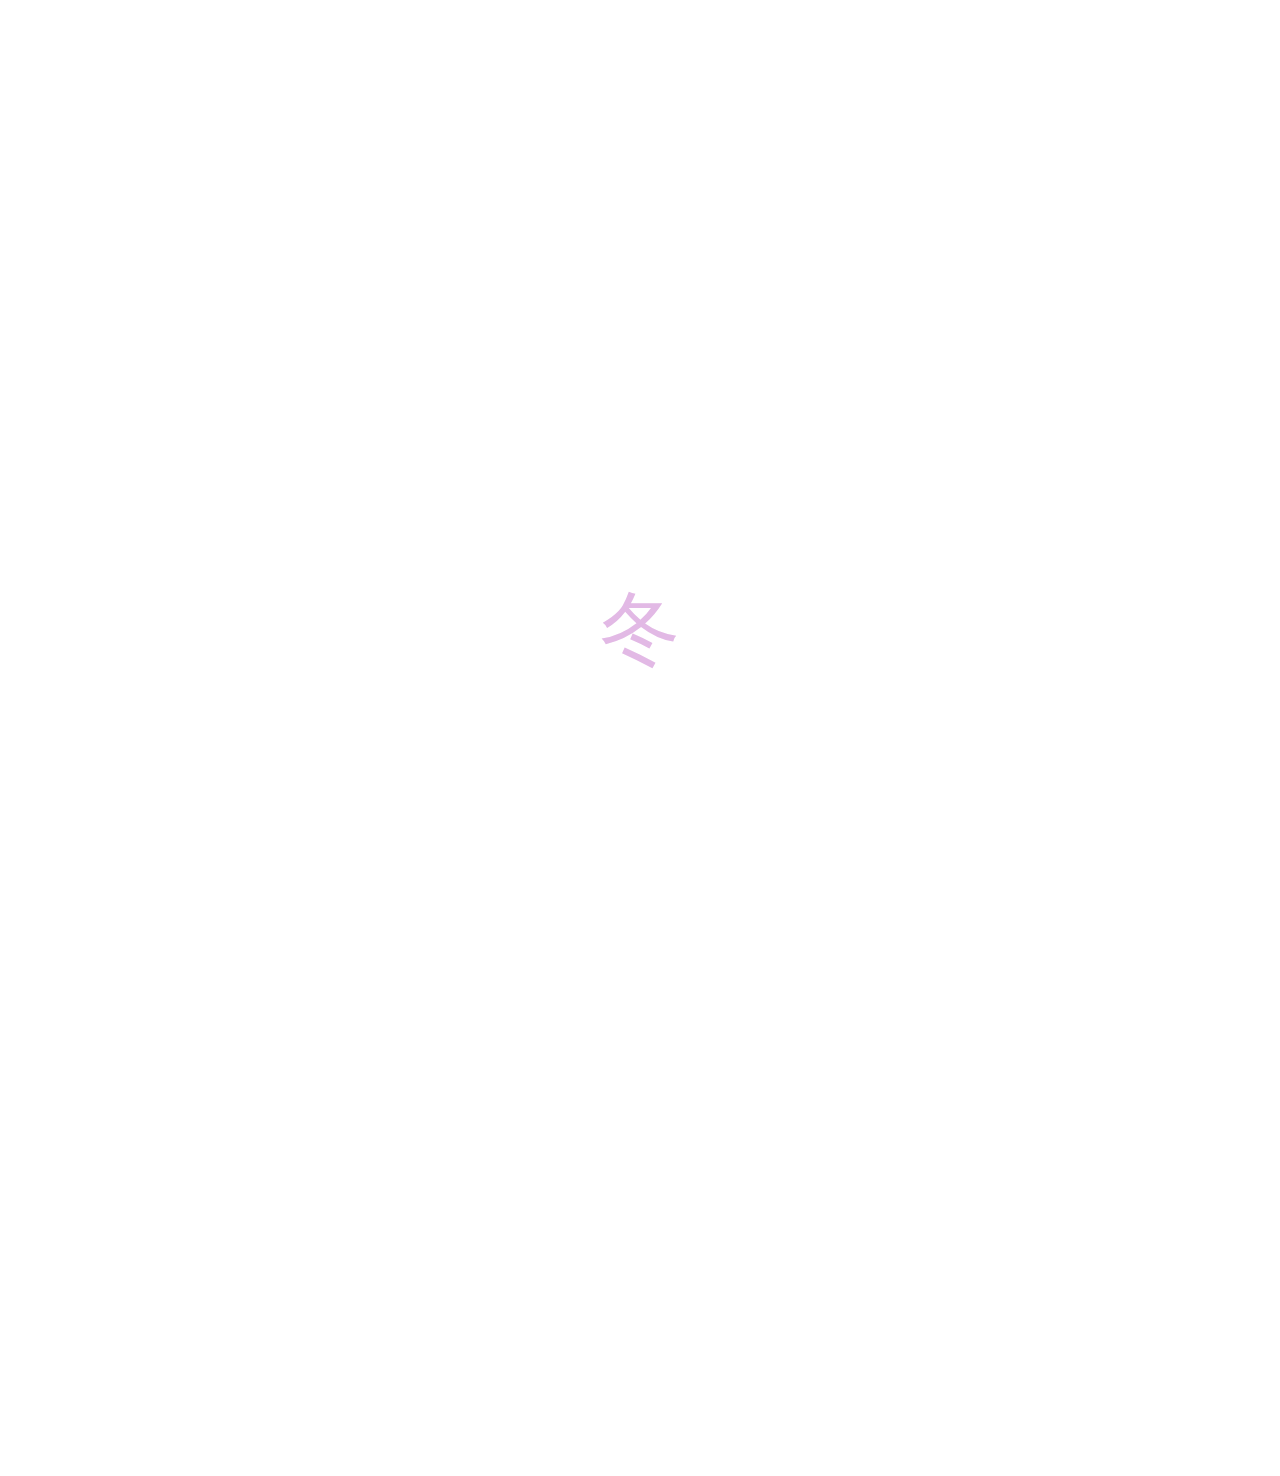
==== page.html @ 75116b1d "modify" ====
<!DOCTYPE html>
<html lang="en">
<head>
    <meta charset="UTF-8">
    <title>四季交换</title>
    <link rel="stylesheet" type="text/css" href="resource/css/page.css"/>

</head>
<body>
<page id="c">春</page>
<page id="x">夏</page>
<page id="q">秋</page>
<page id="d">冬</page>


</body>
</html>
---- resource/css/page.css ----
html, body {
    height: 100%;
    width: 100%;
    margin: 0px;
}

page {
    height: 100%;
    width: 100%;
    font-size: 80px;
    position: absolute;
    text-align: center;
    padding-top: 45%;
    /*animation:season 3s infinite;*/
}

#c {
    background-color: #FFF;
    color: lightsalmon;
    animation: c 5s infinite;
}

#x {
    color: #18cc86;
    background-color: #FFF;
    animation: x 5s infinite;

}

#q {
    color: #ccb829;
    background-color: #FFF;
    animation: q 5s infinite;
}

#d {
    color: #e2b9e5;
    background-color: #FFF;
    animation: d 5s infinite;
}

@keyframes season {
    0% {
        opacity: 0
    }
    100% {
        opacity: 100
    }
}

@keyframes c {
    0% {
        opacity: 0
    }
    25% {
        opacity: 100
    }
    50% {
        opacity: 0
    }
    75% {
        opacity: 0
    }
    100% {
        opacity: 0
    }
}

@keyframes x {
    0% {
        opacity: 0
    }
    25% {
        opacity: 0
    }
    50% {
        opacity: 100
    }
    75% {
        opacity: 0
    }
    100% {
        opacity: 0
    }
}

@keyframes q {
    0% {
        opacity: 0
    }
    25% {
        opacity: 0
    }
    50% {
        opacity: 0
    }
    75% {
        opacity: 100
    }
    100% {
        opacity: 0
    }
}

@keyframes d {
    0% {
        opacity: 0
    }
    25% {
        opacity: 0
    }
    50% {
        opacity: 0
    }
    75% {
        opacity: 0
    }
    100% {
        opacity: 100
    }
}
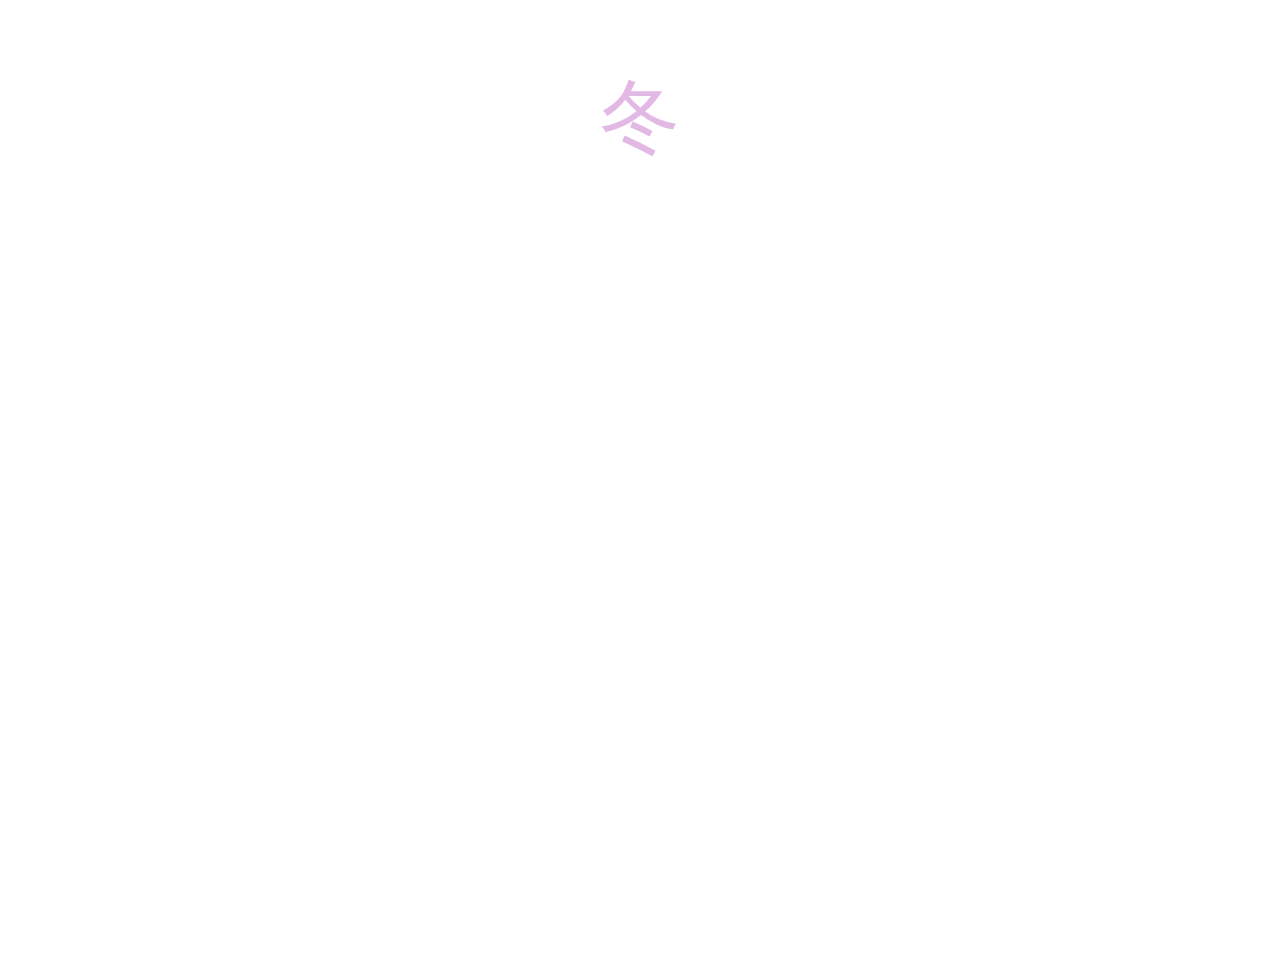
==== commit a899464b: "modify" ====
--- a/page.html
+++ b/page.html
@@ -11,6 +11,7 @@
 <page id="x">夏</page>
 <page id="q">秋</page>
 <page id="d">冬</page>
+<span id ="z">贞下起元</span>
 
 
 </body>
--- a/resource/css/page.css
+++ b/resource/css/page.css
@@ -10,7 +10,7 @@
     font-size: 80px;
     position: absolute;
     text-align: center;
-    padding-top: 45%;
+    padding-top: 5%;
     /*animation:season 3s infinite;*/
 }
 
@@ -18,25 +18,34 @@
     background-color: #FFF;
     color: lightsalmon;
     animation: c 5s infinite;
+    background-image: url("resource/img/chun.jpg");
 }
 
 #x {
     color: #18cc86;
     background-color: #FFF;
     animation: x 5s infinite;
-
+    background-image: url("resource/img/xia.jpg");
 }
 
 #q {
     color: #ccb829;
     background-color: #FFF;
     animation: q 5s infinite;
+    background-image: url("resource/img/qiu.jpg");
 }
 
 #d {
     color: #e2b9e5;
     background-color: #FFF;
     animation: d 5s infinite;
+    background-image: url("resource/img/dong.jpg");
+}
+
+#z {
+    font-size: 36px;
+    display: block;
+    animation: z 5s infinite;
 }
 
 @keyframes season {
@@ -46,6 +55,25 @@
     100% {
         opacity: 100
     }
+}
+
+@keyframes z {
+    0% {
+        opacity: 0
+    }
+    25% {
+        opacity: 0
+    }
+    50% {
+        opacity: 0
+    }
+    75% {
+        opacity: 0
+    }
+    100% {
+        opacity: 100
+    }
+
 }
 
 @keyframes c {
